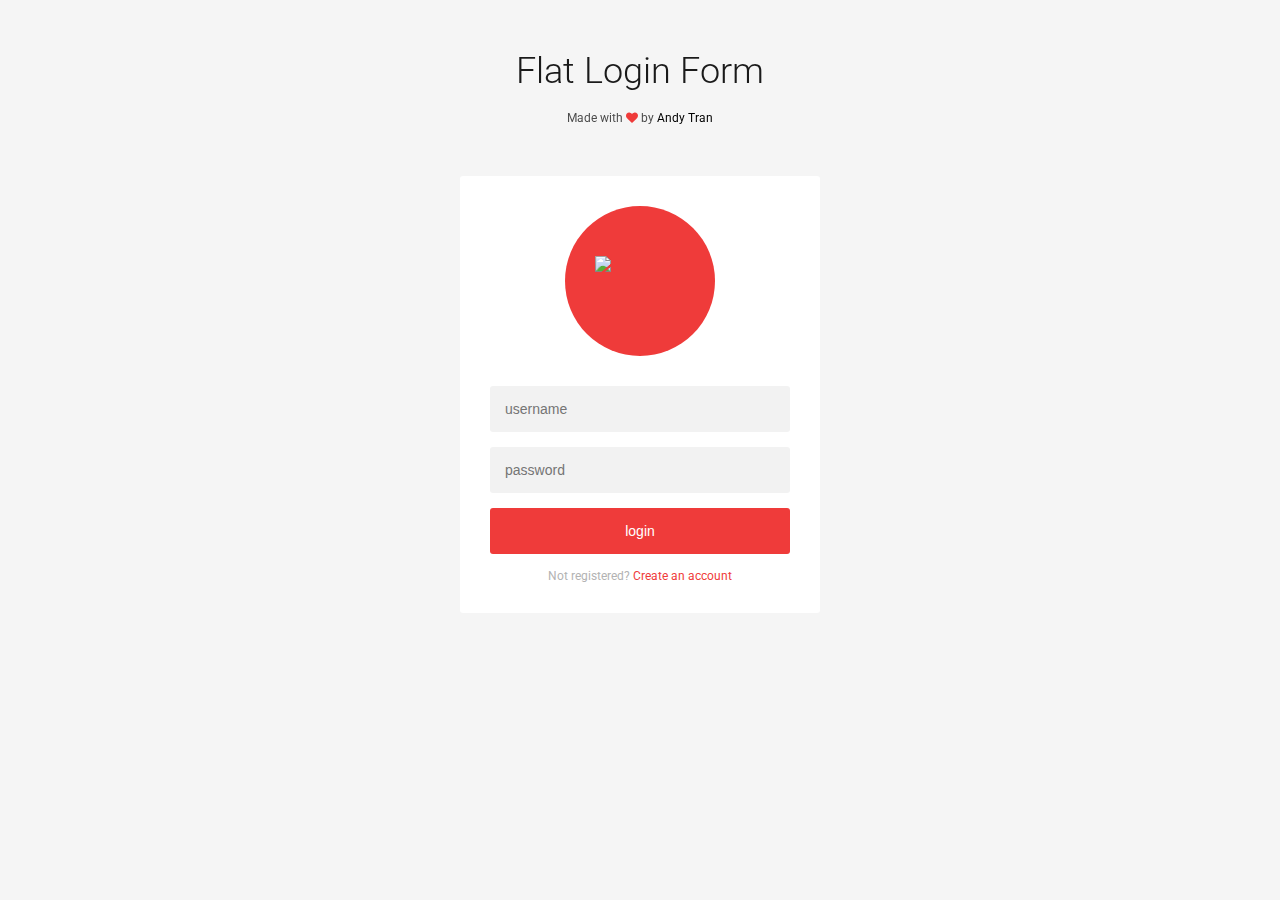
==== index.html @ d5d41aea "Template added Former template!!" ====
<!DOCTYPE html>
<html lang="en" >

<head>
  <meta charset="UTF-8">
  <title>Flat Login Form</title>
  
    <link rel="stylesheet" href="https://cdnjs.cloudflare.com/ajax/libs/meyer-reset/2.0/reset.min.css">

  <link rel='stylesheet prefetch' href='https://fonts.googleapis.com/css?family=Roboto:400,100,300,500,700,900'>
<link rel='stylesheet prefetch' href='https://fonts.googleapis.com/css?family=Montserrat:400,700'>
<link rel='stylesheet prefetch' href='https://maxcdn.bootstrapcdn.com/font-awesome/4.3.0/css/font-awesome.min.css'>

      <link rel="stylesheet" href="css/style.css">

  
</head>

<body>

  
<div class="container">
  <div class="info">
    <h1>Flat Login Form</h1><span>Made with <i class="fa fa-heart"></i> by <a href="http://andytran.me">Andy Tran</a></span>
  </div>
</div>
<div class="form">
  <div class="thumbnail"><img src="https://s3-us-west-2.amazonaws.com/s.cdpn.io/169963/hat.svg"/></div>
  <form class="register-form">
    <input type="text" placeholder="name"/>
    <input type="password" placeholder="password"/>
    <input type="text" placeholder="email address"/>
    <button>create</button>
    <p class="message">Already registered? <a href="#">Sign In</a></p>
  </form>
  <form class="login-form">
    <input type="text" placeholder="username"/>
    <input type="password" placeholder="password"/>
    <button>login</button>
    <p class="message">Not registered? <a href="#">Create an account</a></p>
  </form>
</div>
<video id="video" autoplay="autoplay" loop="loop" poster="polina.jpg">
  <source src="http://andytran.me/A%20peaceful%20nature%20timelapse%20video.mp4" type="video/mp4"/>
</video>
  <script src='http://cdnjs.cloudflare.com/ajax/libs/jquery/2.1.3/jquery.min.js'></script>

  

    <script  src="js/index.js"></script>




</body>

</html>
---- css/style.css ----
/* Form */
.form {
  position: relative;
  z-index: 1;
  background: #FFFFFF;
  max-width: 300px;
  margin: 0 auto 100px;
  padding: 30px;
  border-top-left-radius: 3px;
  border-top-right-radius: 3px;
  border-bottom-left-radius: 3px;
  border-bottom-right-radius: 3px;
  text-align: center;
}
.form .thumbnail {
  background: #EF3B3A;
  width: 150px;
  height: 150px;
  margin: 0 auto 30px;
  padding: 50px 30px;
  border-top-left-radius: 100%;
  border-top-right-radius: 100%;
  border-bottom-left-radius: 100%;
  border-bottom-right-radius: 100%;
  -webkit-box-sizing: border-box;
  box-sizing: border-box;
}
.form .thumbnail img {
  display: block;
  width: 100%;
}
.form input {
  outline: 0;
  background: #f2f2f2;
  width: 100%;
  border: 0;
  margin: 0 0 15px;
  padding: 15px;
  border-top-left-radius: 3px;
  border-top-right-radius: 3px;
  border-bottom-left-radius: 3px;
  border-bottom-right-radius: 3px;
  -webkit-box-sizing: border-box;
  box-sizing: border-box;
  font-size: 14px;
}
.form button {
  outline: 0;
  background: #EF3B3A;
  width: 100%;
  border: 0;
  padding: 15px;
  border-top-left-radius: 3px;
  border-top-right-radius: 3px;
  border-bottom-left-radius: 3px;
  border-bottom-right-radius: 3px;
  color: #FFFFFF;
  font-size: 14px;
  -webkit-transition: all 0.3 ease;
  transition: all 0.3 ease;
  cursor: pointer;
}
.form .message {
  margin: 15px 0 0;
  color: #b3b3b3;
  font-size: 12px;
}
.form .message a {
  color: #EF3B3A;
  text-decoration: none;
}
.form .register-form {
  display: none;
}

.container {
  position: relative;
  z-index: 1;
  max-width: 300px;
  margin: 0 auto;
}
.container:before, .container:after {
  content: "";
  display: block;
  clear: both;
}
.container .info {
  margin: 50px auto;
  text-align: center;
}
.container .info h1 {
  margin: 0 0 15px;
  padding: 0;
  font-size: 36px;
  font-weight: 300;
  color: #1a1a1a;
}
.container .info span {
  color: #4d4d4d;
  font-size: 12px;
}
.container .info span a {
  color: #000000;
  text-decoration: none;
}
.container .info span .fa {
  color: #EF3B3A;
}

/* END Form */
/* Demo Purposes */
body {
  background: #ccc;
  font-family: "Roboto", sans-serif;
  -webkit-font-smoothing: antialiased;
  -moz-osx-font-smoothing: grayscale;
}
body:before {
  content: "";
  position: fixed;
  top: 0;
  left: 0;
  display: block;
  background: rgba(255, 255, 255, 0.8);
  width: 100%;
  height: 100%;
}

#video {
  z-index: -99;
  position: fixed;
  top: 50%;
  left: 50%;
  min-width: 100%;
  min-height: 100%;
  width: auto;
  height: auto;
  -webkit-transform: translateX(-50%) translateY(-50%);
  transform: translateX(-50%) translateY(-50%);
}
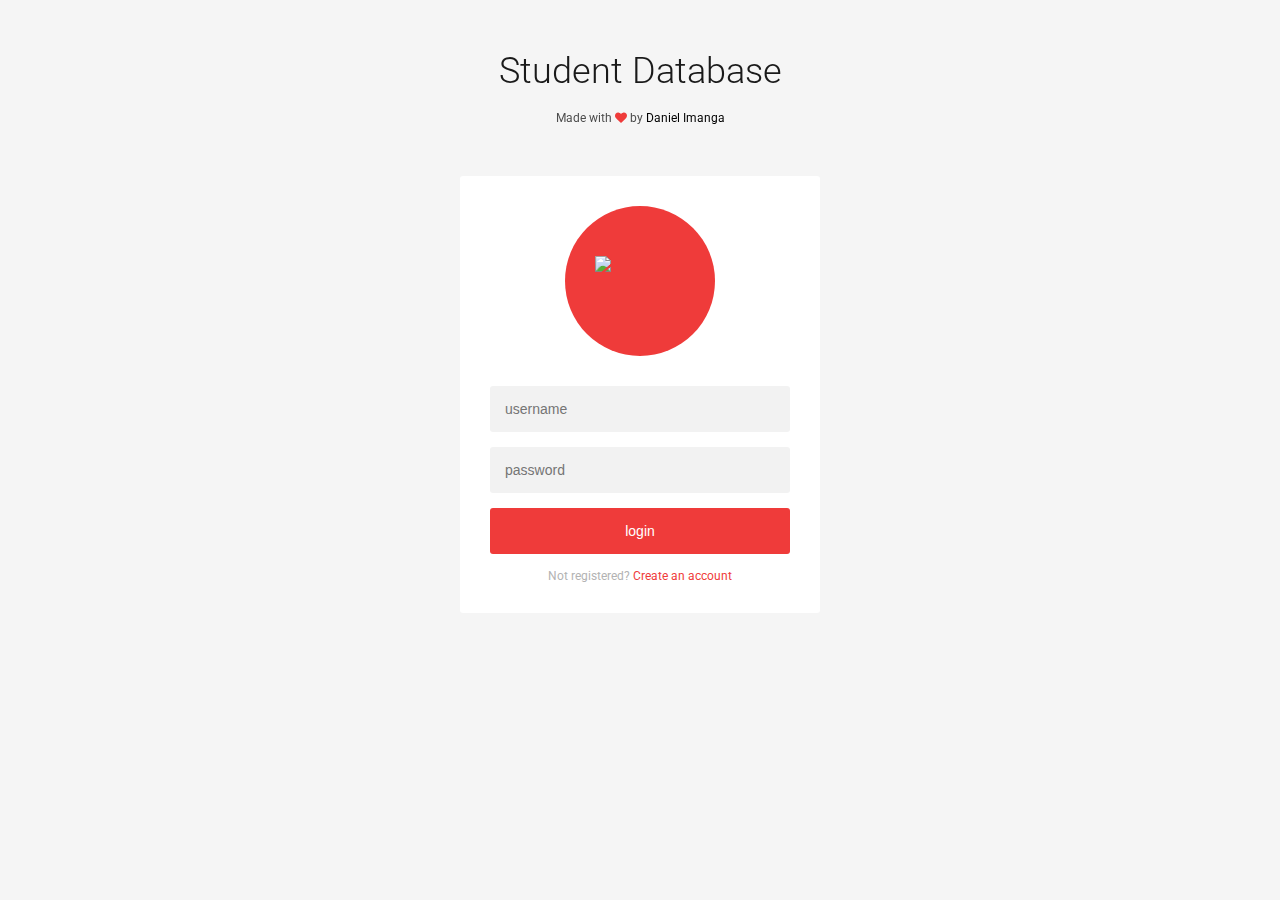
==== commit bb4ec734: "Page Edited!!!" ====
--- a/index.html
+++ b/index.html
@@ -21,7 +21,7 @@
   
 <div class="container">
   <div class="info">
-    <h1>Flat Login Form</h1><span>Made with <i class="fa fa-heart"></i> by <a href="http://andytran.me">Andy Tran</a></span>
+    <h1>Student Database</h1><span>Made with <i class="fa fa-heart"></i> by <a href="http://andytran.me">Daniel Imanga</a></span>
   </div>
 </div>
 <div class="form">
